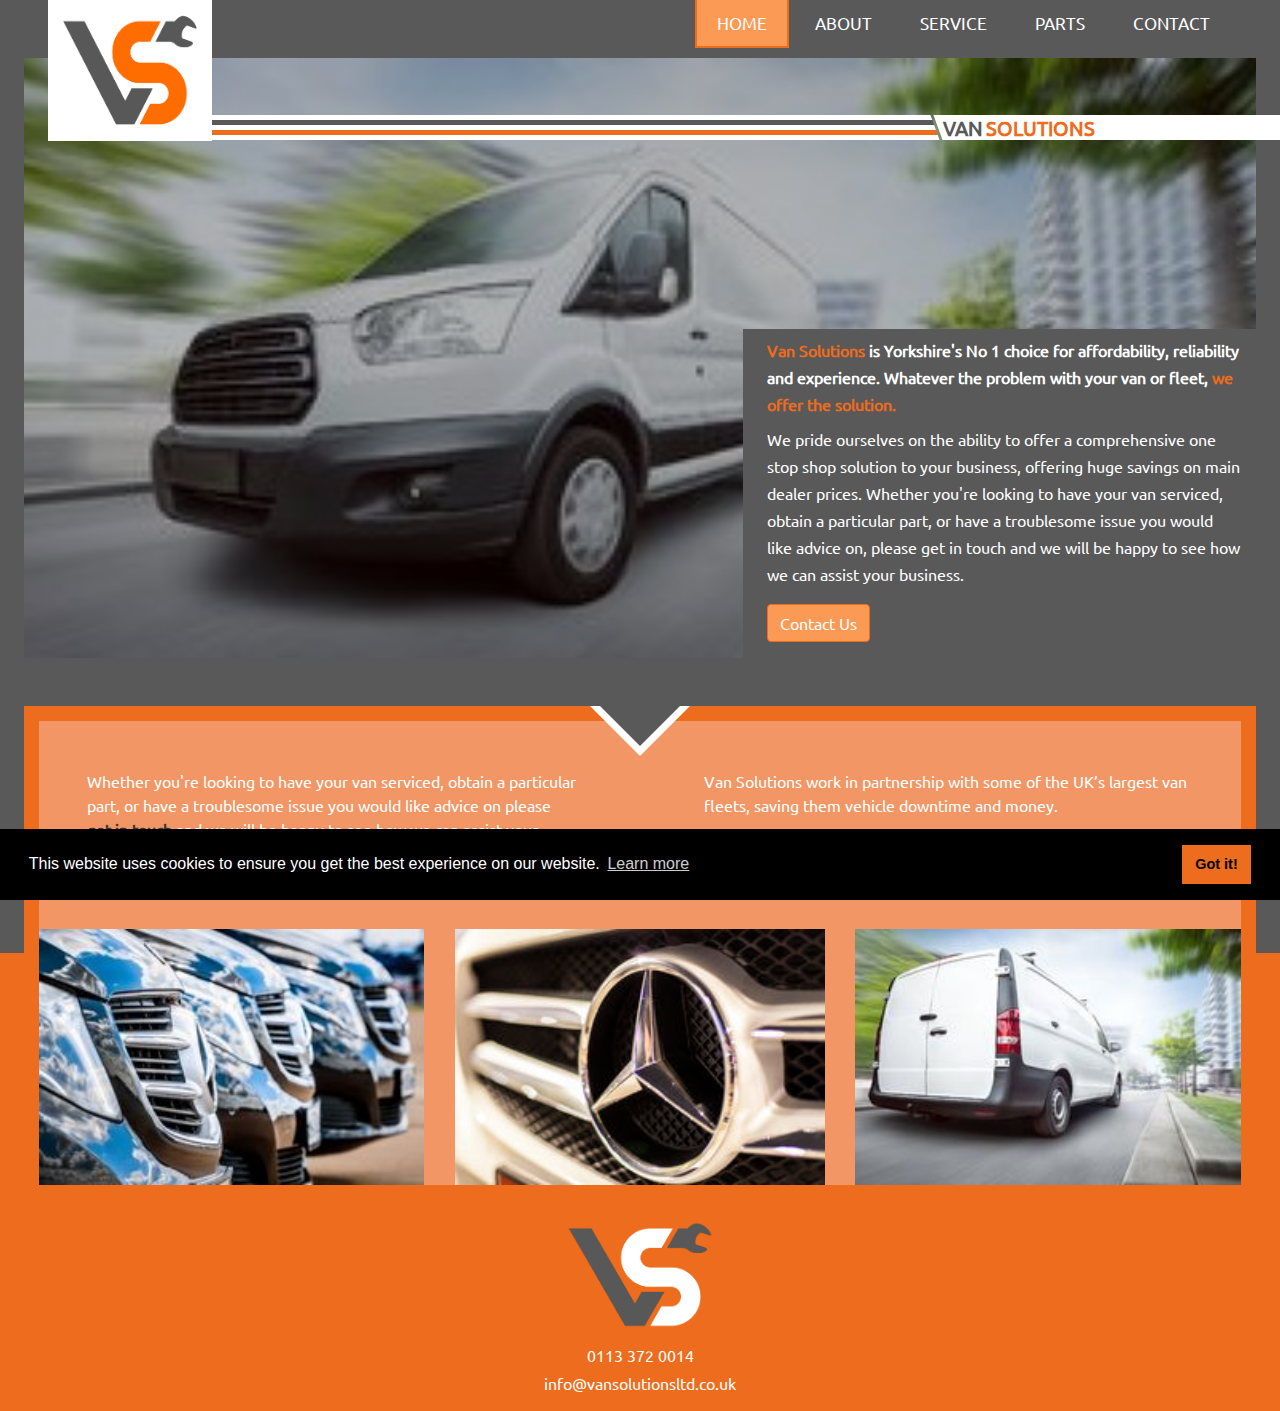
==== index.html @ a3b49998 "images added and animation to about page" ====
<!doctype html>
<html lang="en">
  <head>

    <!-- Global site tag (gtag.js) - Google Analytics -->
    <script async src="https://www.googletagmanager.com/gtag/js?  id=UA-134367865-1"></script>
    <script>
      window.dataLayer = window.dataLayer || [];
      function gtag(){dataLayer.push(arguments);}
      gtag('js', new Date());

      gtag('config', 'UA-134367865-1');
    </script>
    <!-- end of google analytics  -->
    
    <title>Van Solutions</title>

    <!-- meta tags -->
    <meta charset="utf-8">
    <meta name="viewport" content="width=device-width, initial-scale=1, shrink-to-fit=no">
    <meta name="keywords" content="van servicing, van parts, van repair, vehicle security, servicing, parts, mercedes">
    <meta name="description" content="Van service, MOT, parts and security in Leeds, West Yorkshire, specialising in Mercedes Vans">

    <!-- fonts & icons -->
    <link rel="stylesheet" href="https://cdnjs.cloudflare.com/ajax/libs/font-awesome/4.7.0/css/font-awesome.min.css">

    <!-- Bootstrap CSS -->
    <link rel="stylesheet" href="css/bootstrap.min.css">

    <!-- animate on scroll css -->
    <link rel="stylesheet" href="./css/aos.css" />

    <!-- custom css -->
    <link rel="stylesheet" href="css/style.css">

    <!-- favicon -->
    <link rel="apple-touch-icon" sizes="57x57" href="favicon/apple-icon-57x57.png">
    <link rel="apple-touch-icon" sizes="60x60" href="favicon/apple-icon-60x60.png">
    <link rel="apple-touch-icon" sizes="72x72" href="favicon/apple-icon-72x72.png">
    <link rel="apple-touch-icon" sizes="76x76" href="favicon/apple-icon-76x76.png">
    <link rel="apple-touch-icon" sizes="114x114" href="favicon/apple-icon-114x114.png">
    <link rel="apple-touch-icon" sizes="120x120" href="favicon/apple-icon-120x120.png">
    <link rel="apple-touch-icon" sizes="144x144" href="favicon/apple-icon-144x144.png">
    <link rel="apple-touch-icon" sizes="152x152" href="favicon/apple-icon-152x152.png">
    <link rel="apple-touch-icon" sizes="180x180" href="favicon/apple-icon-180x180.png">
    <link rel="icon" type="image/png" sizes="192x192"  href="favicon/android-icon-192x192.png">
    <link rel="icon" type="image/png" sizes="32x32" href="favicon/favicon-32x32.png">
    <link rel="icon" type="image/png" sizes="96x96" href="favicon/favicon-96x96.png">
    <link rel="icon" type="image/png" sizes="16x16" href="favicon/favicon-16x16.png">
    <link rel="manifest" href="favicon/manifest.json">
    <meta name="msapplication-TileColor" content="#ffffff">
    <meta name="msapplication-TileImage" content="favicon/ms-icon-144x144.png">
    <meta name="theme-color" content="#ffffff">

    <!-- cookie consent -->
    <link rel="stylesheet" type="text/css" href="./css/cookieconsent.min.css" />
    <script src="./js/cookieconsent.min.js"></script>
    <script>
    window.addEventListener("load", function(){
    window.cookieconsent.initialise({
      "palette": {
        "popup": {
          "background": "#000"
        },
        "button": {
          "background": "#f1d600"
        }
      }
    })});
    </script>
    <!-- end of cookie consent -->

  </head>
  <body>

    <!-- navbar -->
    <nav class="sidebar text-center">
      <ul class="sidebar-nav">
        <li><a href="index.html" class="active">Home</a></li>
        <li><a href="about.html">About</a></li>
        <li><a href="service.html">Service</a></li>
        <li><a href="parts.html">Parts</a></li>
        <li><a href="contact.html">Contact</a></li>
      </ul>
    </nav>
    <button class="sidebarBtn">
      <span></span>
    </button>
    <!-- end of navbar -->

    <!-- logo image -->
    <div class="logo">
      <!-- logo on small screens -->
      <img src="./img/logo-full.png" alt="van solutions ltd logo" class="d-block d-md-none">
      <!-- logo on med+ screens -->
      <img src="./img/logo-no-txt.png" alt="van solutions ltd logo" class="d-none d-md-block">
    </div>

    <!-- stripes -->
    <div class="stripes-container">
      <div class="stripes-stripes">
      </div>
      <div class="stripes-text">
        <h5>
          <span class="van-text">VAN </span>
          <span class="solutions-text">SOLUTIONS</span>
        </h5>
      </div>
      <div class="stripes-fill">
      </div>
    </div>

    <!-- page content -->
    <div class="container-fluid home-main-div">
      <div class="row pl-sm-0 pr-sm-0 pl-md-4 pr-md-4 mb-md-4">
        <div class="col-12 home-main-image pl-0 pr-0">
          <div class="row home-main-text-holder justify-content-end align-items-end m-0">
            <!-- only visible on med + screens -->
            <div class="col-sm-12 col-md-5 pl-md-4 pt-2 home-main-text d-none d-md-block ">
              <h5 class="font-weight-bold"><span class="orange-text">Van Solutions</span> is Yorkshire's No 1 choice for affordability, reliability and experience. Whatever the problem with your van or fleet, <span class="orange-text">we offer the solution.</span></h5>
              <h5>We pride ourselves on the ability to offer a comprehensive one stop shop solution to your business, offering huge savings on main dealer prices. Whether you're looking to have your van serviced, obtain a particular part, or have a troublesome issue you would like advice on, please get in touch and we will be happy to see how we can assist your business. </h5>
              <a class="btn mt-3 mt-md-2 mb-md-2 mb-lg-3" href="./contact.html" role="button">Contact Us</a>
            </div>
          </div>
        </div>
        <!-- only visible on small screens -->
        <div class="col-12 d-sm-block d-md-none pt-3">
          <p class="font-weight-bold"><span class="orange-text">Van Solutions</span> is Yorkshire's No 1 choice for affordability, reliability and experience. Whatever the problem with your van or fleet, <span class="orange-text">we offer the solution.</span></p>
          <p>We pride ourselves on the ability to offer a comprehensive one stop shop solution to your business, offering huge savings on main dealer prices. Whether you're looking to have your van serviced, obtain a particular part, or have a troublesome issue you would like advice on, please get in touch and we will be happy to see how we can assist your business. </p>
          <div class="row justify-content-center">
            <a class="btn mt-2 mb-3" href="./contact.html">Contact Us</a>
          </div>
        </div>
      </div>

      <div class="row mt-3 mt-md-5 pl-sm-0 pr-sm-0 pr-md-4 pl-md-4 bg-grey-orange">
        <div class="col-12 lower-container pb-0" data-aos="fade-up">
          <div class="row pt-5">
            <div class="col-sm-12 col-md-6 pr-md-5 pl-md-5 pb-md-5">
              <p class="pr-md-3">Whether you're looking to have your van serviced, obtain a particular part, or have a troublesome issue you would like advice on please <a href="./contact.html" class="grey-text font-weight-bold">get in touch</a> and we will be happy to see how we can assist your business.</p>
            </div>
            <div class="col-sm-12 col-md-6 pr-md-5 pl-md-5 pb-md-5">
              <p class="pl-md-3">Van Solutions work in partnership with some of the UK’s largest van fleets, saving them vehicle downtime and money. </p>
              <p class="pl-md-3"><span class="font-weight-bold">Let us see how we can help your business and contact us!</span></p>
            </div>
          </div>
          <div class="row home-imgs-row">
            <div class="col-sm-12 col-md-4 pl-0 pr-0 pr-md-3 home-lower-img"><img src="./img/img1.jpg" alt="" srcset=""></div>
            <div class="col-md-4 d-none d-md-block home-lower-img"><img src="./img/img4.jpg" alt="" srcset=""></div>
            <div class="col-md-4 d-none d-md-block home-lower-img"><img src="./img/img5.jpg" alt="" srcset=""></div>
          </div>
        </div>
      </div>
    </div>

    <footer class="orange-footer">
      <div class="container">
        <div class="row justify-content-center">
          <div class="col-4 col-md-2 footer-logo">
            <img src="./img/logo-grey.png" alt="van solutions logo in grey">
          </div>
        </div>
        <div class="row justify-content-center">
          <div class="col-12 text-center pt-2">
            <p class="mb-1"><a href="tel:0113 3720014" class="footer-link">0113 372 0014</a></p>
            <p><a href="mailto:info@vansolutionsltd.co.uk" class="footer-link">info@vansolutionsltd.co.uk</a></p>
          </div>
        </div>
      </div>
    </footer>

    <!-- jQuery first, then Popper.js, then Bootstrap JS -->
    <script src="https://code.jquery.com/jquery-3.2.1.min.js"></script>
    <script src="js/popper.min.js"></script>
    <script src="js/bootstrap.min.js"></script>
    <script src="js/script.js"></script>

    <!-- initialise animate on scroll -->
    <script src="./js/aos.js"></script>
    <script>
      AOS.init({
        once: true
      });
    </script>

  </body>
</html>
---- css/style.css ----
/* Extra small devices (portrait phones, less than 576px)
No media query since this is the default in Bootstrap */

/* whole of site styles */

@font-face{
    font-family: Ubuntu;
    src: url(../fonts/Ubuntu-Regular.woff) format(woff);
    src: url(../fonts/Ubuntu-Regular.ttf) format(truetype);
}

body {
    font-family: 'Ubuntu', sans-serif;
    background-color: #595959;
}

h5 {
    color: white;
    line-height: 27px;
}

.orange-text {
    color: #ed6c1d;
}

.grey-text {
    color: #383838;
}
.white-text{
    color: white;
}

p{
    color: white;
    /* font-size: 0.8rem; */
}

.btn {
    background-color: #fa9a55;
    color: white;
    border: 1px solid #ed6c1d;
    margin-bottom: 20px;
}
.btn:hover{
    color: #595959;
}

.btn-grey{
    background-color:#7c7a7a;
    color: white;
    border: 1px solid #595959;
    margin-top: 20px;
    margin-bottom: 20px;
}
.btn-grey:hover{
    color: #ed6c1d;
}

img {
    width: 100%;
}

.bg-grey-orange {
    background: -webkit-gradient(linear, left top, left bottom, from(#595959), color-stop(50%, #595959), color-stop(50%, #ed6c1d), to(#ed6c1d));
    background: linear-gradient(#595959 0%, #595959 50%, #ed6c1d 50%, #ed6c1d 100%);
}
.bg-orange-grey {
    background: -webkit-gradient(linear, left top, left bottom, from(#ed6c1d), color-stop(50%, #ed6c1d), color-stop(50%, #595959), to(#595959));
    background: linear-gradient(#ed6c1d 0%, #ed6c1d 50%, #595959 50%, #595959 100%);   
}

/* cookie consent button */
.cc-floating .cc-compliance>.cc-btn,
.cc-floating .cc-compliance>.cc-btn:hover,
.cc-floating .cc-compliance>.cc-btn:focus {
    background: #ed6c1d;
}
a.cc-btn.cc-dismiss,
a.cc-btn.cc-dismiss:hover,
a.cc-btn.cc-dismiss:focus {
    background: #ed6c1d;
}

/* navbar styling */

/* sidebar (mobile) */
.sidebar {
    visibility: hidden;
    opacity: 0;
    position: fixed;
    top: 0;
    left: 0; 			
    background: #595959;
    width: 100%;
    height: 100%;
    z-index: 3;
    
}

.sidebar-show {
    visibility: visible;
    opacity: 1;
    width: 100%;    
    -webkit-transition: .5s;    
    transition: .5s;
    -webkit-transition: 0.5s;
}
  
ul {
    margin: 0;
    padding: 0;
}
  

ul.sidebar-nav {
    padding-top: 20px;
}

ul.sidebar-nav li a{
    padding: 10px 20px;
    border-width: 0 2px 2px 2px;
    border-style: solid;
    border-color: transparent;
    display: block;
    text-decoration: none;
    text-transform: uppercase;
    -webkit-transition: 0s;
    transition: 0s;
}
ul.sidebar-nav li a:active,
ul.sidebar-nav li a:hover,
ul.sidebar-nav li a.active {
    border-color: transparent;
    background-color: transparent;
}

ul.sidebar-nav li a {
    color: #ffffff;
    background: transparent;
}

ul.sidebar-nav li a:hover {
    text-decoration: none;
}
 
/* 'burger' */
.sidebarBtn {
    display: block;
    position: absolute;
    z-index: 3;
    top: 0;
    right: 0;
    width: 50px;
    height: 50px;
    -webkit-box-sizing: border-box;
            box-sizing: border-box;
    cursor: pointer;
    background:none;
    border-width: 0px 0px 2px 2px;
    border-style: solid;
    border-color: #ed6c1d;
    background-color: #fa9a55;
    outline: none;
    padding-left: 5px;
}

.sidebarBtn:focus {
    outline: none;
}

.sidebarBtn span {
    display: block;
    width: 38px;
    height: 2px;
    background: white;
    position: absolute;
    top: 24px;
    -webkit-transition: .3s;
    transition: .3s;
    -o-transition: .3s;
}

.sidebarBtn span:before {
    content: '';
    position: absolute;
    top: -10px;
    left: 0;
    width: 100%;
    height: 2px;
    background: white;
    transition: .3s;
    -webkit-transition: .3s;
    -o-transition: .3s;
}

.sidebarBtn span:after {
    content: '';
    position: absolute;
    top: 10px;
    left: 0;
    width: 100%;
    height: 2px;
    background: white;
    transition: .3s;
    -webkit-transition: .3s;
    -o-transition: .3s;
}

.sidebarBtn.toggle{
    -webkit-transition: 0.3s;
    transition: 0.3s;
    -webkit-transition: .3s;
    -o-transition: .3s;
}

.sidebarBtn.toggle span {
    background: transparent;
}

.sidebarBtn.toggle span:before {
    top: 0;
    transform: rotate(45deg);
    -webkit-transform: rotate(45deg);
    -o-transform: rotate(45deg);
}

.sidebarBtn.toggle span:after {
    top: 0;
    transform: rotate(-45deg);
    -webkit-transform: rotate(-45deg);
    -o-transform: rotate(-45deg);
}
/* end of 'burger' */
/* end of navbar styling */

/* HOME PAGE */

.logo{
    -webkit-box-sizing: border-box;
            box-sizing: border-box;
    width: 100px;
    height: 100px;
    padding: 7px 7px 7px 7px;   
    position:absolute;
    top: 0;
    left: 50%;
    -webkit-transform: translate(-50%);
            transform: translate(-50%);
    z-index: 0;
    background-color: white;
}

.logo img {
    height: 100%;
    width: 100%;
}

.home-main {
    margin-top: 70px;
}

.stripes-container {
    height: 20px;
    width: 100%;
    position: absolute;
    top: 100px;
    left: 0;
    z-index: 0;
    background-color: transparent;
}

.stripes-stripes {
    display: inline-block;
    height: 100%;
    width: 100%;
    -webkit-transform: skew(0deg);
            transform: skew(0deg);
    background: -webkit-gradient(linear, left top, left bottom, from(white), color-stop(20%, white), color-stop(20%, #595959), color-stop(40%, #595959), color-stop(40%, white), color-stop(60%, white), color-stop(60%, #ed6c1d), color-stop(80%, #ed6c1d), color-stop(80%, white), to(white));
    background: linear-gradient(white 0%, white 20%, #595959 20%, #595959 40%, white 40%, white 60%, #ed6c1d 60%, #ed6c1d 80%, white 80%, white 100%)
}

.stripes-text {
    display: none;
}

.home-main-div {
    margin-top: 120px;
}

.home-main-image{
    background-image: -webkit-gradient(linear, left top, left bottom, from(rgba(0, 0, 0, 0.3)), to(rgba(0, 0, 0, 0.3))), url(../img/placeholder.png);
    background-image: linear-gradient(rgba(0, 0, 0, 0.3), rgba(0, 0, 0, 0.3)), url(../img/img3.jpg);
    background-repeat: no-repeat;
    background-position: center;
    background-size: cover;
    height: 50vw;
    width: 100%;
}

.home-main-text-holder{
    height: 600px;
    width: 100%;
}

.home-main-text {
    background-color: #595959;
}

.lower-container {
    /* height: 500px; */
    border-style: solid;
    border-width: 15px;
    border-color: #ed6c1d;
    background-color: #f19664;
    padding-bottom: 15px;
}

.lower-container::before,
.lower-container::after {
    content: "";
    position: absolute;
    right: 50%;
    top: -15px;
    -webkit-transform: translate(50%);
            transform: translate(50%);
    width: 0;
    height: 0;
    z-index: 2;
    width: 0; 
    height: 0; 

}
.lower-container::before{
    border-left: 50px solid transparent;
    border-right: 50px solid transparent;
    border-top: 50px solid white;   
}

.lower-container::after{
    border-left: 40px solid transparent;
    border-right: 40px solid transparent;
    border-top: 40px solid #595959;  
}

.home-lower-img img{
    height: 250px;
}

/* ABOUT PAGE */
.about-container {
    margin-top:120px;
}
.about-col {
    height: -webkit-fit-content;
    height: -moz-fit-content;
    height: fit-content;
    padding-top: 1.25rem;
    padding-bottom: 1.25rem;
}

.about-row>:nth-child(2),
.about-row>:last-child{
    background-color:#fa9a55;
    border: 10px solid #ed6c1d;
    padding-top: 50px;
}
.about-row>:nth-child(3){
    padding-top: 50px;
}

/* div triangles */
.about-row>:not(:last-child)::before,
.about-row>:not(:last-child)::after{
    content: "";
    position: absolute;
    right: 50%;
    -webkit-transform: translate(50%);
            transform: translate(50%);
    width: 0;
    height: 0;
    z-index: 2;
}

/* all children of about-row */
.about-row>*::before {
    bottom: -49px;
    border-left: 50px solid transparent;
    border-right: 50px solid transparent;
    border-top: 50px solid white;
    border-bottom:0px;
}
.about-row>*::after {
    bottom: -38px;
    border-left: 40px solid transparent;
    border-right: 40px solid transparent;   
}

.about-row>:first-child::after,
.about-row>:nth-child(3)::after {
    border-top: 40px solid #595959;
    border-bottom:0px;
}

.about-row>:nth-child(2)::after{
    border-top: 40px solid #fa9a55;
    border-bottom:0px;
}

.stripes-stripes-bottom {
    width: 100%;
    height: 20px;
    margin-top: 20px;
    background: -webkit-gradient(linear, left top, left bottom, from(white), color-stop(20%, white), color-stop(20%, #595959), color-stop(40%, #595959), color-stop(40%, white), color-stop(60%, white), color-stop(60%, #ed6c1d), color-stop(80%, #ed6c1d), color-stop(80%, white), to(white));
    background: linear-gradient(white 0%, white 20%, #595959 20%, #595959 40%, white 40%, white 60%, #ed6c1d 60%, #ed6c1d 80%, white 80%, white 100%)
}

.about-text {
    position: initial;
    width: 100%;
    top: initial;
    -webkit-transform: translateY(0);
            transform: translateY(0);
    padding: 0;
    margin: 0;
}

/* SERVICE PAGE */

.service-main-div {
    margin-top: 120px;
}

.service-main-img {
    background-image: url(../img/img2.jpg);
    background-repeat: no-repeat;
    background-position: center;
    background-size: cover;
    width: 100%;
    height: 200px;
}

.services-list {
    color: white;
    line-height: 1.25;
    text-transform: capitalize;
}

.services-list li {
    padding-bottom: 5px;
}

.orange-triangle::before,
.orange-triangle::after {
    top: -16px;
}

.orange-triangle::after{
    border-top-color: #f19664;
}

/* CONTACT PAGE */

.contact-row {
    background: -webkit-gradient(linear, left top, left bottom, from(#595959), color-stop(75%, #595959), color-stop(75%, #ed6c1d), to(#ed6c1d));
    background: linear-gradient(#595959 0%, #595959 75%, #ed6c1d 75%, #ed6c1d 100%);
}

.contact-address {
    background: #595959;
}

#map {
    height: 300px;
}

form div.container div.row {
    color: white;
}

span.asterix {
    color: red;
}

/* FOOTERS */

footer{
    color: white;
    padding-top: 15px;
}

.orange-footer {
    background-color: #ed6c1d;
}
.grey-footer {
    background-color: #595959;
}

.footer-link {
    color: white;
}


/* Small devices (landscape phones, 576px and up) */
/* @media (min-width: 576px) { ... } */

/* Medium devices (tablets, 768px and up) */
@media (min-width: 768px) {

    /* whole site settings */
    button.btn{
        margin-bottom: 0px;
    }

    /* navbar */

    .sidebar {
        visibility: visible;
        opacity: 1;
        position: static;
        left: auto;
        height: auto;
        display: inline-block;
        text-align: center;
        float: none;
        vertical-align: top;
        padding: 0 3rem 0 0;
        margin-bottom: 0;
        border-radius: 0;
    }
    
    nav {
        width: 80%;
        margin: 0 auto;
        padding: 0;
    }
    
    ul.sidebar-nav li{
        list-style: none;
        display: inline-block;
    }
    
    ul.sidebar-nav li a {
        font-size: 15px;
        padding: 10px 20px;
        margin-bottom: 10px;  
    }

    ul.sidebar-nav li a:active,
    ul.sidebar-nav li a:hover,
    ul.sidebar-nav li a.active {
        border-color: #ed6c1d;
        background-color:#fa9a55
    }

    ul.sidebar-nav {
        float: right;
        padding-top: 0;
    }

    .sidebarBtn {
        display: none;
    }
    /* end of navbar */

    /* home page */
    .logo {
        width: 164px;
        height: 141px;
        position:absolute;
        top: 0;
        left: 3rem;
        -webkit-transform: translate(0%);
                transform: translate(0%);
        z-index: 2;
        background-color: white;
    }

    .stripes-container {
        height: 25px;
        width: 100%;
        max-width: 100%;
        position: absolute;
        top: 115px;
        z-index: 1;
        background-color: transparent;
    }

    .stripes-stripes {
        display: inline-block;
        margin-left: 7%;
        height: 100%;
        width: 66%;
        -webkit-transform: skew(20deg);
                transform: skew(20deg);
        background: -webkit-gradient(linear, left top, left bottom, from(white), color-stop(20%, white), color-stop(20%, #595959), color-stop(40%, #595959), color-stop(40%, white), color-stop(60%, white), color-stop(60%, #ed6c1d), color-stop(80%, #ed6c1d), color-stop(80%, white), to(white));
        background: linear-gradient(white 0%, white 20%, #595959 20%, #595959 40%, white 40%, white 60%, #ed6c1d 60%, #ed6c1d 80%, white 80%, white 100%)
    }

    .stripes-text {
        display: inline-block;
        height: 100%;
        width: 25%;
        -webkit-transform: skew(20deg);
                transform: skew(20deg);
        background-color: white;
    }

    .stripes-fill {
        display: inline-block;
        position: absolute;
        right: 0;
        height: 100%;
        width: 4%;
        background-color: white;
    }

    .stripes-text span.van-text {
        position: absolute;
        left: 5px;
        top: -1px;
        display: inline-block;
        -webkit-transform: skew(-20deg);
                transform: skew(-20deg);
        color: #595959;
        font-weight: bold;
    }
    .stripes-text span.solutions-text {
        position: absolute;
        left: 48px;
        top: -1px;
        display: inline-block;
        -webkit-transform: skew(-20deg);
                transform: skew(-20deg);
        color: #ed6c1d;
        font-weight: bold;
    }

    .home-main-div {
        margin-top: 0px;
    }

    .home-main-image{
        height: 600px;
    }

    .home-main-text-holder{
         height: 600px       /* same as .home-main-image! */
    }

    .home-main-text-holder h5 {
        font-size: 1rem;
    }

    .home-imgs-row img {
        height: 20vw;
    }

    .home-imgs-row :first-child{
        padding-left:0;
    }

    .home-imgs-row :last-child {
        padding-right: 0;
    }

    /* ABOUT PAGE */
    .about-container {
        margin-top:120px;
    }

    .about-col {
        height: 380px;
    }
    .about-col:nth-of-type(2){
        padding-left: 50px;
    }
    .about-col>:last-of-type{
        padding-right: 40px;
    }

    /* about-div triangles */
    .about-row>:first-child::before {
        border-top: 50px solid transparent;
        border-left: 50px solid white;
        border-bottom: 50px solid transparent;
        top: 50%;
        right: -100px;
        -webkit-transform: translateY(-50%);
                transform: translateY(-50%);
    }
    .about-row>:first-child::after {
        border-top: 40px solid transparent;
        border-left: 40px solid #595959;
        border-bottom: 40px solid transparent;
        top: 50%;
        right: -79px;
        -webkit-transform: translateY(-50%);
                transform: translateY(-50%);
    }
    .about-row>:nth-child(3)::before {
        border-top: 50px solid transparent;
        border-right: 50px solid white;
        border-bottom: 50px solid transparent;
        top: 50%;
        left: -100px;
        -webkit-transform: translateY(-50%);
                transform: translateY(-50%);
    }
    .about-row>:nth-child(3)::after {
        border-top: 40px solid transparent;
        border-right: 40px solid #595959;
        border-bottom: 40px solid transparent;
        top: 50%;
        left: -79px;
        -webkit-transform: translateY(-50%);
                transform: translateY(-50%);
    }
    .about-text {
        position: absolute;
        width: 98%;
        top: 50%;
        -webkit-transform: translateY(-50%);
                transform: translateY(-50%);
    }

    /* SERVICES PAGE */
    .service-main-img {
        height: 400px;
    }



}



/* Large devices (desktops, 992px and up) */
@media (min-width: 992px) {
        /* whole of site settings */

        h5{
            /* font-size: 1.2rem; */
        }
    
        p{
            /* font-size: 1rem; */
        }

        /* navbar */
        ul.sidebar-nav li a {
            font-size: 17px; 
        }
}

/* Extra large devices (large desktops, 1200px and up) */
/* @media (min-width: 1200px) { ... }  */
---- css/cookieconsent.min.css ----
.cc-window{opacity:1;transition:opacity 1s ease}.cc-window.cc-invisible{opacity:0}.cc-animate.cc-revoke{transition:transform 1s ease}.cc-animate.cc-revoke.cc-top{transform:translateY(-2em)}.cc-animate.cc-revoke.cc-bottom{transform:translateY(2em)}.cc-animate.cc-revoke.cc-active.cc-bottom,.cc-animate.cc-revoke.cc-active.cc-top,.cc-revoke:hover{transform:translateY(0)}.cc-grower{max-height:0;overflow:hidden;transition:max-height 1s}
.cc-link,.cc-revoke:hover{text-decoration:underline}.cc-revoke,.cc-window{position:fixed;overflow:hidden;box-sizing:border-box;font-family:Helvetica,Calibri,Arial,sans-serif;font-size:16px;line-height:1.5em;display:-ms-flexbox;display:flex;-ms-flex-wrap:nowrap;flex-wrap:nowrap;z-index:9999}.cc-window.cc-static{position:static}.cc-window.cc-floating{padding:2em;max-width:24em;-ms-flex-direction:column;flex-direction:column}.cc-window.cc-banner{padding:1em 1.8em;width:100%;-ms-flex-direction:row;flex-direction:row}.cc-revoke{padding:.5em}.cc-header{font-size:18px;font-weight:700}.cc-btn,.cc-close,.cc-link,.cc-revoke{cursor:pointer}.cc-link{opacity:.8;display:inline-block;padding:.2em}.cc-link:hover{opacity:1}.cc-link:active,.cc-link:visited{color:initial}.cc-btn{display:block;padding:.4em .8em;font-size:.9em;font-weight:700;border-width:2px;border-style:solid;text-align:center;white-space:nowrap}.cc-highlight .cc-btn:first-child{background-color:transparent;border-color:transparent}.cc-highlight .cc-btn:first-child:focus,.cc-highlight .cc-btn:first-child:hover{background-color:transparent;text-decoration:underline}.cc-close{display:block;position:absolute;top:.5em;right:.5em;font-size:1.6em;opacity:.9;line-height:.75}.cc-close:focus,.cc-close:hover{opacity:1}
.cc-revoke.cc-top{top:0;left:3em;border-bottom-left-radius:.5em;border-bottom-right-radius:.5em}.cc-revoke.cc-bottom{bottom:0;left:3em;border-top-left-radius:.5em;border-top-right-radius:.5em}.cc-revoke.cc-left{left:3em;right:unset}.cc-revoke.cc-right{right:3em;left:unset}.cc-top{top:1em}.cc-left{left:1em}.cc-right{right:1em}.cc-bottom{bottom:1em}.cc-floating>.cc-link{margin-bottom:1em}.cc-floating .cc-message{display:block;margin-bottom:1em}.cc-window.cc-floating .cc-compliance{-ms-flex:1 0 auto;flex:1 0 auto}.cc-window.cc-banner{-ms-flex-align:center;align-items:center}.cc-banner.cc-top{left:0;right:0;top:0}.cc-banner.cc-bottom{left:0;right:0;bottom:0}.cc-banner .cc-message{display:block;-ms-flex:1 1 auto;flex:1 1 auto;max-width:100%;margin-right:1em}.cc-compliance{display:-ms-flexbox;display:flex;-ms-flex-align:center;align-items:center;-ms-flex-line-pack:justify;align-content:space-between}.cc-floating .cc-compliance>.cc-btn{-ms-flex:1;flex:1}.cc-btn+.cc-btn{margin-left:.5em}
@media print{.cc-revoke,.cc-window{display:none}}@media screen and (max-width:900px){.cc-btn{white-space:normal}}@media screen and (max-width:414px) and (orientation:portrait),screen and (max-width:736px) and (orientation:landscape){.cc-window.cc-top{top:0}.cc-window.cc-bottom{bottom:0}.cc-window.cc-banner,.cc-window.cc-floating,.cc-window.cc-left,.cc-window.cc-right{left:0;right:0}.cc-window.cc-banner{-ms-flex-direction:column;flex-direction:column}.cc-window.cc-banner .cc-compliance{-ms-flex:1 1 auto;flex:1 1 auto}.cc-window.cc-floating{max-width:none}.cc-window .cc-message{margin-bottom:1em}.cc-window.cc-banner{-ms-flex-align:unset;align-items:unset}.cc-window.cc-banner .cc-message{margin-right:0}}
.cc-floating.cc-theme-classic{padding:1.2em;border-radius:5px}.cc-floating.cc-type-info.cc-theme-classic .cc-compliance{text-align:center;display:inline;-ms-flex:none;flex:none}.cc-theme-classic .cc-btn{border-radius:5px}.cc-theme-classic .cc-btn:last-child{min-width:140px}.cc-floating.cc-type-info.cc-theme-classic .cc-btn{display:inline-block}
.cc-theme-edgeless.cc-window{padding:0}.cc-floating.cc-theme-edgeless .cc-message{margin:2em 2em 1.5em}.cc-banner.cc-theme-edgeless .cc-btn{margin:0;padding:.8em 1.8em;height:100%}.cc-banner.cc-theme-edgeless .cc-message{margin-left:1em}.cc-floating.cc-theme-edgeless .cc-btn+.cc-btn{margin-left:0}
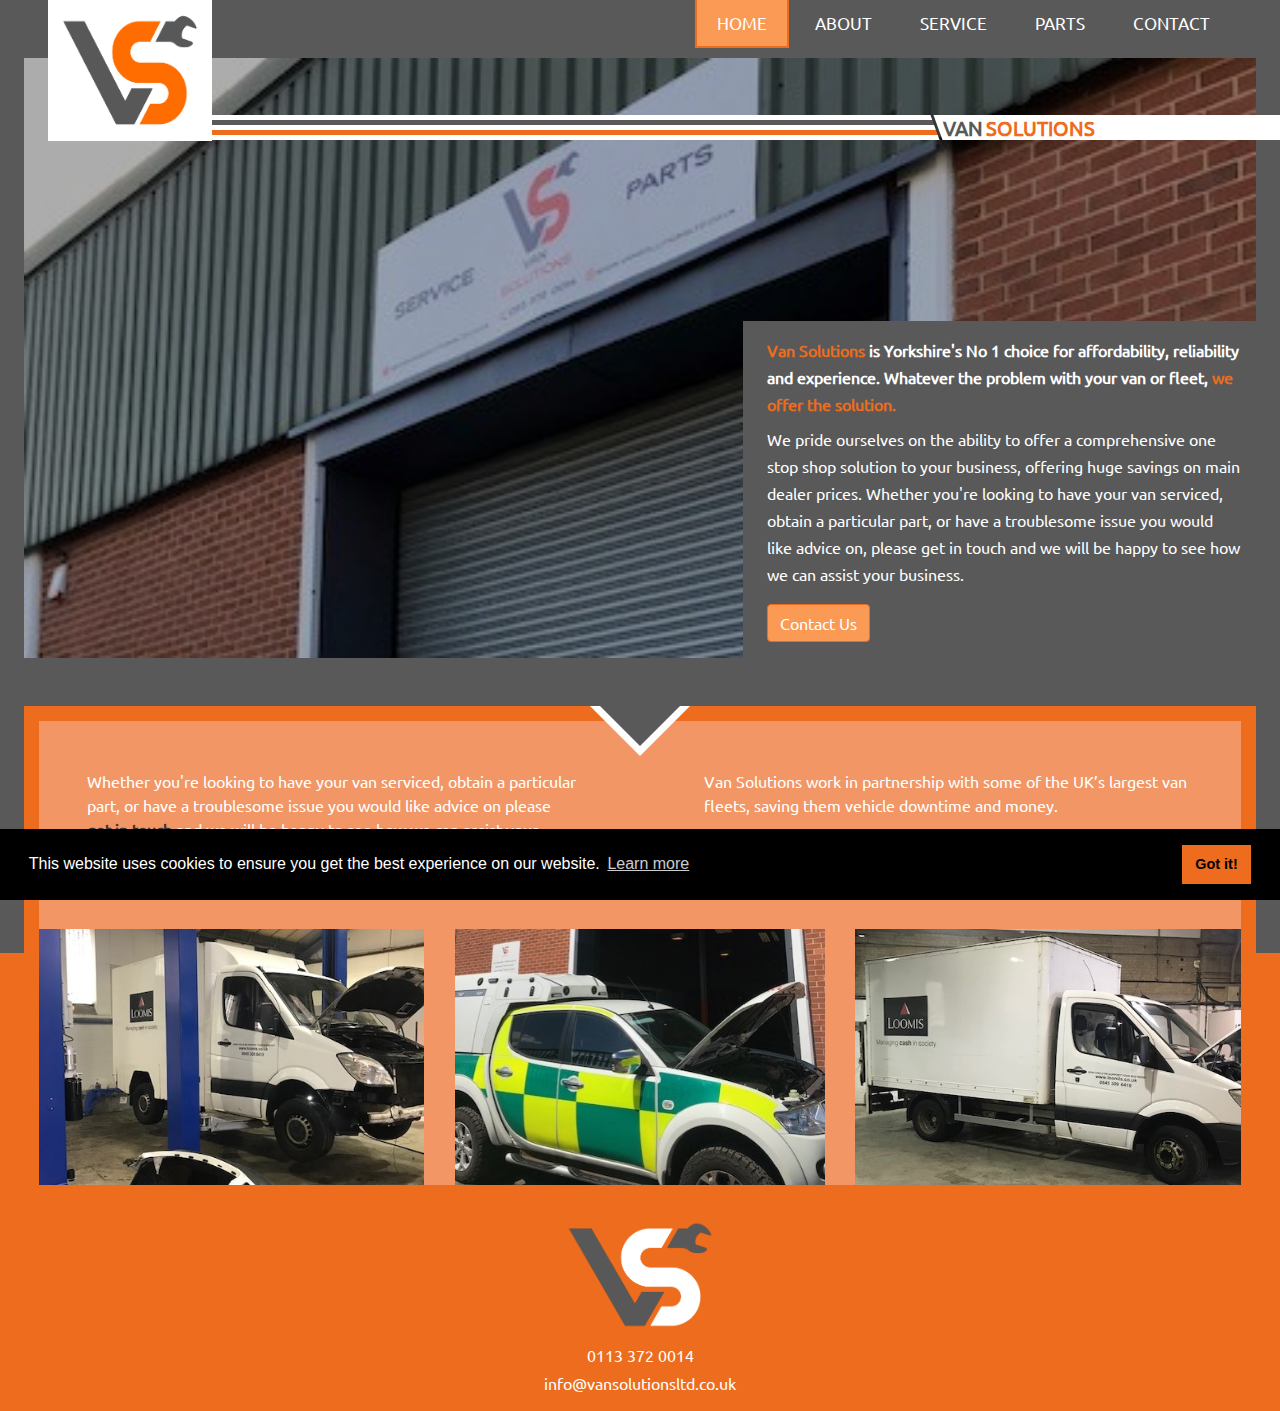
==== commit 16c8805e: "using client images" ====
--- a/index.html
+++ b/index.html
@@ -116,7 +116,7 @@
         <div class="col-12 home-main-image pl-0 pr-0">
           <div class="row home-main-text-holder justify-content-end align-items-end m-0">
             <!-- only visible on med + screens -->
-            <div class="col-sm-12 col-md-5 pl-md-4 pt-2 home-main-text d-none d-md-block ">
+            <div class="col-sm-12 col-md-5 pl-md-4 pt-3 home-main-text d-none d-md-block ">
               <h5 class="font-weight-bold"><span class="orange-text">Van Solutions</span> is Yorkshire's No 1 choice for affordability, reliability and experience. Whatever the problem with your van or fleet, <span class="orange-text">we offer the solution.</span></h5>
               <h5>We pride ourselves on the ability to offer a comprehensive one stop shop solution to your business, offering huge savings on main dealer prices. Whether you're looking to have your van serviced, obtain a particular part, or have a troublesome issue you would like advice on, please get in touch and we will be happy to see how we can assist your business. </h5>
               <a class="btn mt-3 mt-md-2 mb-md-2 mb-lg-3" href="./contact.html" role="button">Contact Us</a>
@@ -145,9 +145,9 @@
             </div>
           </div>
           <div class="row home-imgs-row">
-            <div class="col-sm-12 col-md-4 pl-0 pr-0 pr-md-3 home-lower-img"><img src="./img/img1.jpg" alt="" srcset=""></div>
-            <div class="col-md-4 d-none d-md-block home-lower-img"><img src="./img/img4.jpg" alt="" srcset=""></div>
-            <div class="col-md-4 d-none d-md-block home-lower-img"><img src="./img/img5.jpg" alt="" srcset=""></div>
+            <div class="col-sm-12 col-md-4 pl-0 pr-0 pr-md-3 home-lower-img"><img src="./img/img8.jpg" alt="" srcset=""></div>
+            <div class="col-md-4 d-none d-md-block home-lower-img"><img src="./img/img6.jpg" alt="" srcset=""></div>
+            <div class="col-md-4 d-none d-md-block home-lower-img"><img src="./img/img10.jpg" alt="" srcset=""></div>
           </div>
         </div>
       </div>
--- a/css/style.css
+++ b/css/style.css
@@ -290,8 +290,8 @@
 }
 
 .home-main-image{
-    background-image: -webkit-gradient(linear, left top, left bottom, from(rgba(0, 0, 0, 0.3)), to(rgba(0, 0, 0, 0.3))), url(../img/placeholder.png);
-    background-image: linear-gradient(rgba(0, 0, 0, 0.3), rgba(0, 0, 0, 0.3)), url(../img/img3.jpg);
+    background-image: -webkit-gradient(linear, left top, left bottom, from(rgba(0, 0, 0, 0.3)), to(rgba(0, 0, 0, 0.3))), url(../img/img9);
+    background-image: linear-gradient(rgba(0, 0, 0, 0.3), rgba(0, 0, 0, 0.3)), url(../img/img9.jpg);
     background-repeat: no-repeat;
     background-position: center;
     background-size: cover;
@@ -433,7 +433,7 @@
 }
 
 .service-main-img {
-    background-image: url(../img/img2.jpg);
+    background-image: url(../img/img7.jpg);
     background-repeat: no-repeat;
     background-position: center;
     background-size: cover;
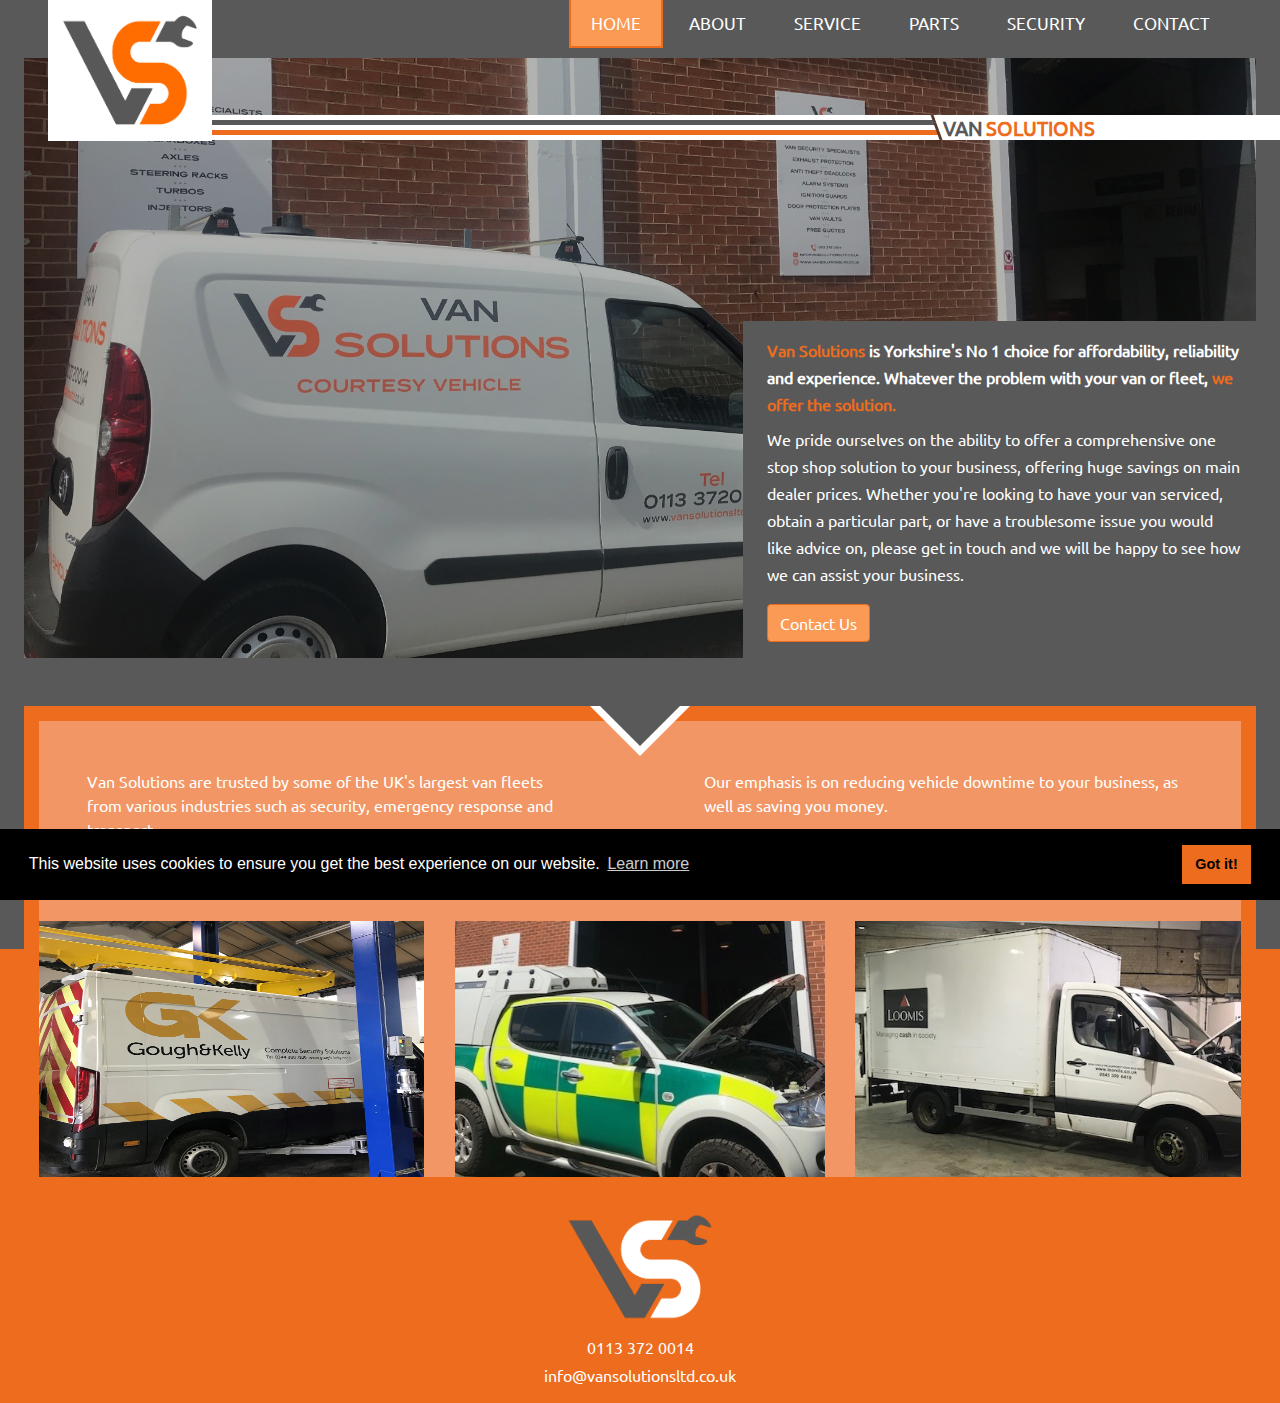
==== commit 84e7760c: "images added to parts, security layout done" ====
--- a/index.html
+++ b/index.html
@@ -80,6 +80,7 @@
         <li><a href="about.html">About</a></li>
         <li><a href="service.html">Service</a></li>
         <li><a href="parts.html">Parts</a></li>
+        <li><a href="security.html">Security</a></li>
         <li><a href="contact.html">Contact</a></li>
       </ul>
     </nav>
@@ -124,7 +125,7 @@
           </div>
         </div>
         <!-- only visible on small screens -->
-        <div class="col-12 d-sm-block d-md-none pt-3">
+        <div class="col-12 d-sm-block d-md-none pt-3 pl-4 pr-4">
           <p class="font-weight-bold"><span class="orange-text">Van Solutions</span> is Yorkshire's No 1 choice for affordability, reliability and experience. Whatever the problem with your van or fleet, <span class="orange-text">we offer the solution.</span></p>
           <p>We pride ourselves on the ability to offer a comprehensive one stop shop solution to your business, offering huge savings on main dealer prices. Whether you're looking to have your van serviced, obtain a particular part, or have a troublesome issue you would like advice on, please get in touch and we will be happy to see how we can assist your business. </p>
           <div class="row justify-content-center">
@@ -137,15 +138,15 @@
         <div class="col-12 lower-container pb-0" data-aos="fade-up">
           <div class="row pt-5">
             <div class="col-sm-12 col-md-6 pr-md-5 pl-md-5 pb-md-5">
-              <p class="pr-md-3">Whether you're looking to have your van serviced, obtain a particular part, or have a troublesome issue you would like advice on please <a href="./contact.html" class="grey-text font-weight-bold">get in touch</a> and we will be happy to see how we can assist your business.</p>
+              <p class="pr-md-3">Van Solutions are trusted by some of the UK's largest van fleets from various industries such as security, emergency response and transport.</p>
             </div>
             <div class="col-sm-12 col-md-6 pr-md-5 pl-md-5 pb-md-5">
-              <p class="pl-md-3">Van Solutions work in partnership with some of the UK’s largest van fleets, saving them vehicle downtime and money. </p>
-              <p class="pl-md-3"><span class="font-weight-bold">Let us see how we can help your business and contact us!</span></p>
+              <p class="pl-md-3">Our emphasis is on reducing vehicle downtime to your business, as well as saving you money.</p>
+              <p class="pl-md-3"><a href="./contact.html" class="grey-text font-weight-bold">Let us see how we can help your business and contact us!</a></p>
             </div>
           </div>
           <div class="row home-imgs-row">
-            <div class="col-sm-12 col-md-4 pl-0 pr-0 pr-md-3 home-lower-img"><img src="./img/img8.jpg" alt="" srcset=""></div>
+            <div class="col-sm-12 col-md-4 pl-0 pr-0 pr-md-3 home-lower-img"><img src="./img/img2.jpg" alt="" srcset=""></div>
             <div class="col-md-4 d-none d-md-block home-lower-img"><img src="./img/img6.jpg" alt="" srcset=""></div>
             <div class="col-md-4 d-none d-md-block home-lower-img"><img src="./img/img10.jpg" alt="" srcset=""></div>
           </div>
--- a/css/style.css
+++ b/css/style.css
@@ -66,9 +66,14 @@
     background: -webkit-gradient(linear, left top, left bottom, from(#595959), color-stop(50%, #595959), color-stop(50%, #ed6c1d), to(#ed6c1d));
     background: linear-gradient(#595959 0%, #595959 50%, #ed6c1d 50%, #ed6c1d 100%);
 }
+
 .bg-orange-grey {
     background: -webkit-gradient(linear, left top, left bottom, from(#ed6c1d), color-stop(50%, #ed6c1d), color-stop(50%, #595959), to(#595959));
     background: linear-gradient(#ed6c1d 0%, #ed6c1d 50%, #595959 50%, #595959 100%);   
+}
+
+.bg-grey-orange-grey {
+    background: linear-gradient(#595959 0%, #595959 25%, #ed6c1d 25%, #ed6c1d 75%, #595959 75%, #595959 100%);
 }
 
 /* cookie consent button */
@@ -290,8 +295,8 @@
 }
 
 .home-main-image{
-    background-image: -webkit-gradient(linear, left top, left bottom, from(rgba(0, 0, 0, 0.3)), to(rgba(0, 0, 0, 0.3))), url(../img/img9);
-    background-image: linear-gradient(rgba(0, 0, 0, 0.3), rgba(0, 0, 0, 0.3)), url(../img/img9.jpg);
+    background-image: -webkit-gradient(linear, left top, left bottom, from(rgba(0, 0, 0, 0.3)), to(rgba(0, 0, 0, 0.3))), url(../img/img12);
+    background-image: linear-gradient(rgba(0, 0, 0, 0.3), rgba(0, 0, 0, 0.3)), url(../img/img12.jpg);
     background-repeat: no-repeat;
     background-position: center;
     background-size: cover;
@@ -501,9 +506,9 @@
     color: white;
 }
 
-
-/* Small devices (landscape phones, 576px and up) */
-/* @media (min-width: 576px) { ... } */
+a.footer-link:hover{
+    color: #383838;
+}
 
 /* Medium devices (tablets, 768px and up) */
 @media (min-width: 768px) {
@@ -543,7 +548,7 @@
     
     ul.sidebar-nav li a {
         font-size: 15px;
-        padding: 10px 20px;
+        padding: 10px 14px;
         margin-bottom: 10px;  
     }
 
@@ -564,13 +569,12 @@
     }
     /* end of navbar */
 
-    /* home page */
     .logo {
-        width: 164px;
-        height: 141px;
+        width: 156px;
+        height: 133px;
         position:absolute;
         top: 0;
-        left: 3rem;
+        left: 1.5rem;
         -webkit-transform: translate(0%);
                 transform: translate(0%);
         z-index: 2;
@@ -582,7 +586,7 @@
         width: 100%;
         max-width: 100%;
         position: absolute;
-        top: 115px;
+        top: 108px;
         z-index: 1;
         background-color: transparent;
     }
@@ -637,6 +641,7 @@
         font-weight: bold;
     }
 
+    /* home page */
     .home-main-div {
         margin-top: 0px;
     }
@@ -740,19 +745,31 @@
 @media (min-width: 992px) {
         /* whole of site settings */
 
-        h5{
-            /* font-size: 1.2rem; */
-        }
-    
-        p{
-            /* font-size: 1rem; */
-        }
-
-        /* navbar */
-        ul.sidebar-nav li a {
-            font-size: 17px; 
-        }
-}
-
-/* Extra large devices (large desktops, 1200px and up) */
-/* @media (min-width: 1200px) { ... }  */
+    h5{
+        /* font-size: 1.2rem; */
+    }
+
+    p{
+        /* font-size: 1rem; */
+    }
+
+    /* navbar */
+    ul.sidebar-nav li a {
+        font-size: 17px; 
+        padding: 10px 20px;
+        
+    }
+
+    .logo {
+        width: 164px;
+        height: 141px;
+        position:absolute;
+        top: 0;
+        left: 3rem;
+    }
+
+    .stripes-container {
+        height: 25px;
+        top: 115px;
+    }
+}
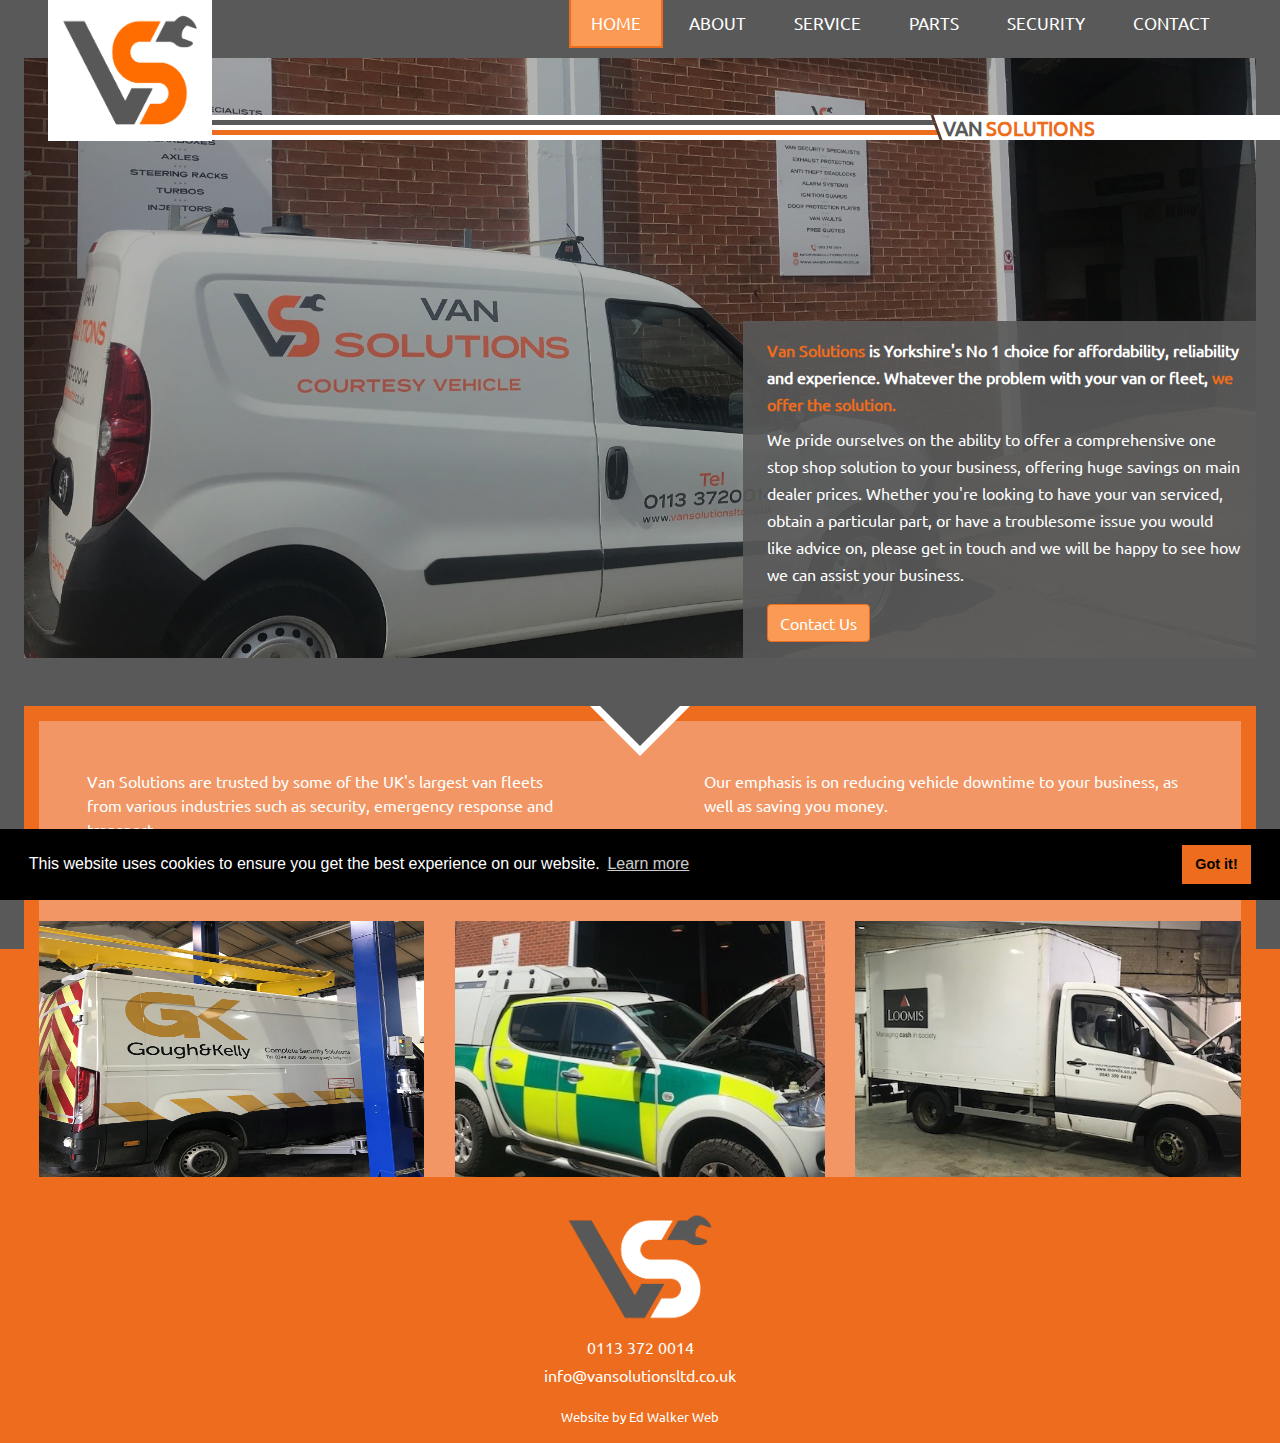
==== commit 79dfe519: "images compressed" ====
--- a/index.html
+++ b/index.html
@@ -146,9 +146,9 @@
             </div>
           </div>
           <div class="row home-imgs-row">
-            <div class="col-sm-12 col-md-4 pl-0 pr-0 pr-md-3 home-lower-img"><img src="./img/img2.jpg" alt="" srcset=""></div>
-            <div class="col-md-4 d-none d-md-block home-lower-img"><img src="./img/img6.jpg" alt="" srcset=""></div>
-            <div class="col-md-4 d-none d-md-block home-lower-img"><img src="./img/img10.jpg" alt="" srcset=""></div>
+            <div class="col-sm-12 col-md-4 pl-0 pr-0 pr-md-3 home-lower-img"><img src="./img/gough-and-kelly-van.jpg" alt="gough and kelly van"></div>
+            <div class="col-md-4 d-none d-md-block home-lower-img"><img src="./img/ambulance.jpg" alt="an ambulance"></div>
+            <div class="col-md-4 d-none d-md-block home-lower-img"><img src="./img/loomis-van.jpg" alt="loomis van being serviced" srcset=""></div>
           </div>
         </div>
       </div>
@@ -166,6 +166,9 @@
             <p class="mb-1"><a href="tel:0113 3720014" class="footer-link">0113 372 0014</a></p>
             <p><a href="mailto:info@vansolutionsltd.co.uk" class="footer-link">info@vansolutionsltd.co.uk</a></p>
           </div>
+        </div>
+        <div class="row justify-content-center">
+          <p><a href="https://www.edwalkerweb.com/" class="footer-link small">Website by Ed Walker Web</a></p>
         </div>
       </div>
     </footer>
--- a/css/style.css
+++ b/css/style.css
@@ -14,6 +14,10 @@
 body {
     font-family: 'Ubuntu', sans-serif;
     background-color: #595959;
+}
+
+.container-fluid {
+    max-width: 2500px;
 }
 
 h5 {
@@ -295,8 +299,8 @@
 }
 
 .home-main-image{
-    background-image: -webkit-gradient(linear, left top, left bottom, from(rgba(0, 0, 0, 0.3)), to(rgba(0, 0, 0, 0.3))), url(../img/img12);
-    background-image: linear-gradient(rgba(0, 0, 0, 0.3), rgba(0, 0, 0, 0.3)), url(../img/img12.jpg);
+    background-image: -webkit-gradient(linear, left top, left bottom, from(rgba(0, 0, 0, 0.3)), to(rgba(0, 0, 0, 0.3))), url(../img/van-solutions-van.jpg);
+    background-image: linear-gradient(rgba(0, 0, 0, 0.3), rgba(0, 0, 0, 0.3)), url(../img/van-solutions-van.jpg);
     background-repeat: no-repeat;
     background-position: center;
     background-size: cover;
@@ -310,11 +314,10 @@
 }
 
 .home-main-text {
-    background-color: #595959;
+    background-color: rgba(89, 89, 89, 0.9);
 }
 
 .lower-container {
-    /* height: 500px; */
     border-style: solid;
     border-width: 15px;
     border-color: #ed6c1d;
@@ -350,7 +353,7 @@
 }
 
 .home-lower-img img{
-    height: 250px;
+    height: 55vw;
 }
 
 /* ABOUT PAGE */
@@ -413,13 +416,6 @@
     border-bottom:0px;
 }
 
-.stripes-stripes-bottom {
-    width: 100%;
-    height: 20px;
-    margin-top: 20px;
-    background: -webkit-gradient(linear, left top, left bottom, from(white), color-stop(20%, white), color-stop(20%, #595959), color-stop(40%, #595959), color-stop(40%, white), color-stop(60%, white), color-stop(60%, #ed6c1d), color-stop(80%, #ed6c1d), color-stop(80%, white), to(white));
-    background: linear-gradient(white 0%, white 20%, #595959 20%, #595959 40%, white 40%, white 60%, #ed6c1d 60%, #ed6c1d 80%, white 80%, white 100%)
-}
 
 .about-text {
     position: initial;
@@ -438,12 +434,12 @@
 }
 
 .service-main-img {
-    background-image: url(../img/img7.jpg);
+    background-image: url(../img/van-servicing.jpg);
     background-repeat: no-repeat;
     background-position: center;
     background-size: cover;
     width: 100%;
-    height: 200px;
+    height: 50vw;
 }
 
 .services-list {
@@ -463,6 +459,16 @@
 
 .orange-triangle::after{
     border-top-color: #f19664;
+}
+
+/* SECURITY PAGE */
+.security-main-img {
+    background-image: url(../img/ups-van1.jpg);
+    background-repeat: no-repeat;
+    background-position: bottom;
+    background-size: cover;
+    width: 100%;
+    height: 50vw;
 }
 
 /* CONTACT PAGE */
@@ -658,8 +664,9 @@
         font-size: 1rem;
     }
 
+    /* home and parts pages - lower images */
     .home-imgs-row img {
-        height: 20vw;
+        height: 25vw;
     }
 
     .home-imgs-row :first-child{
@@ -735,6 +742,10 @@
         height: 400px;
     }
 
+    /* SECURITY PAGE */
+    .security-main-img {
+        height: 300px;
+    }
 
 
 }
@@ -772,4 +783,10 @@
         height: 25px;
         top: 115px;
     }
-}
+    
+    /* home and parts pages - lower images */
+    .home-imgs-row img {
+        height: 20vw;
+        max-height: 500px;
+    }
+}
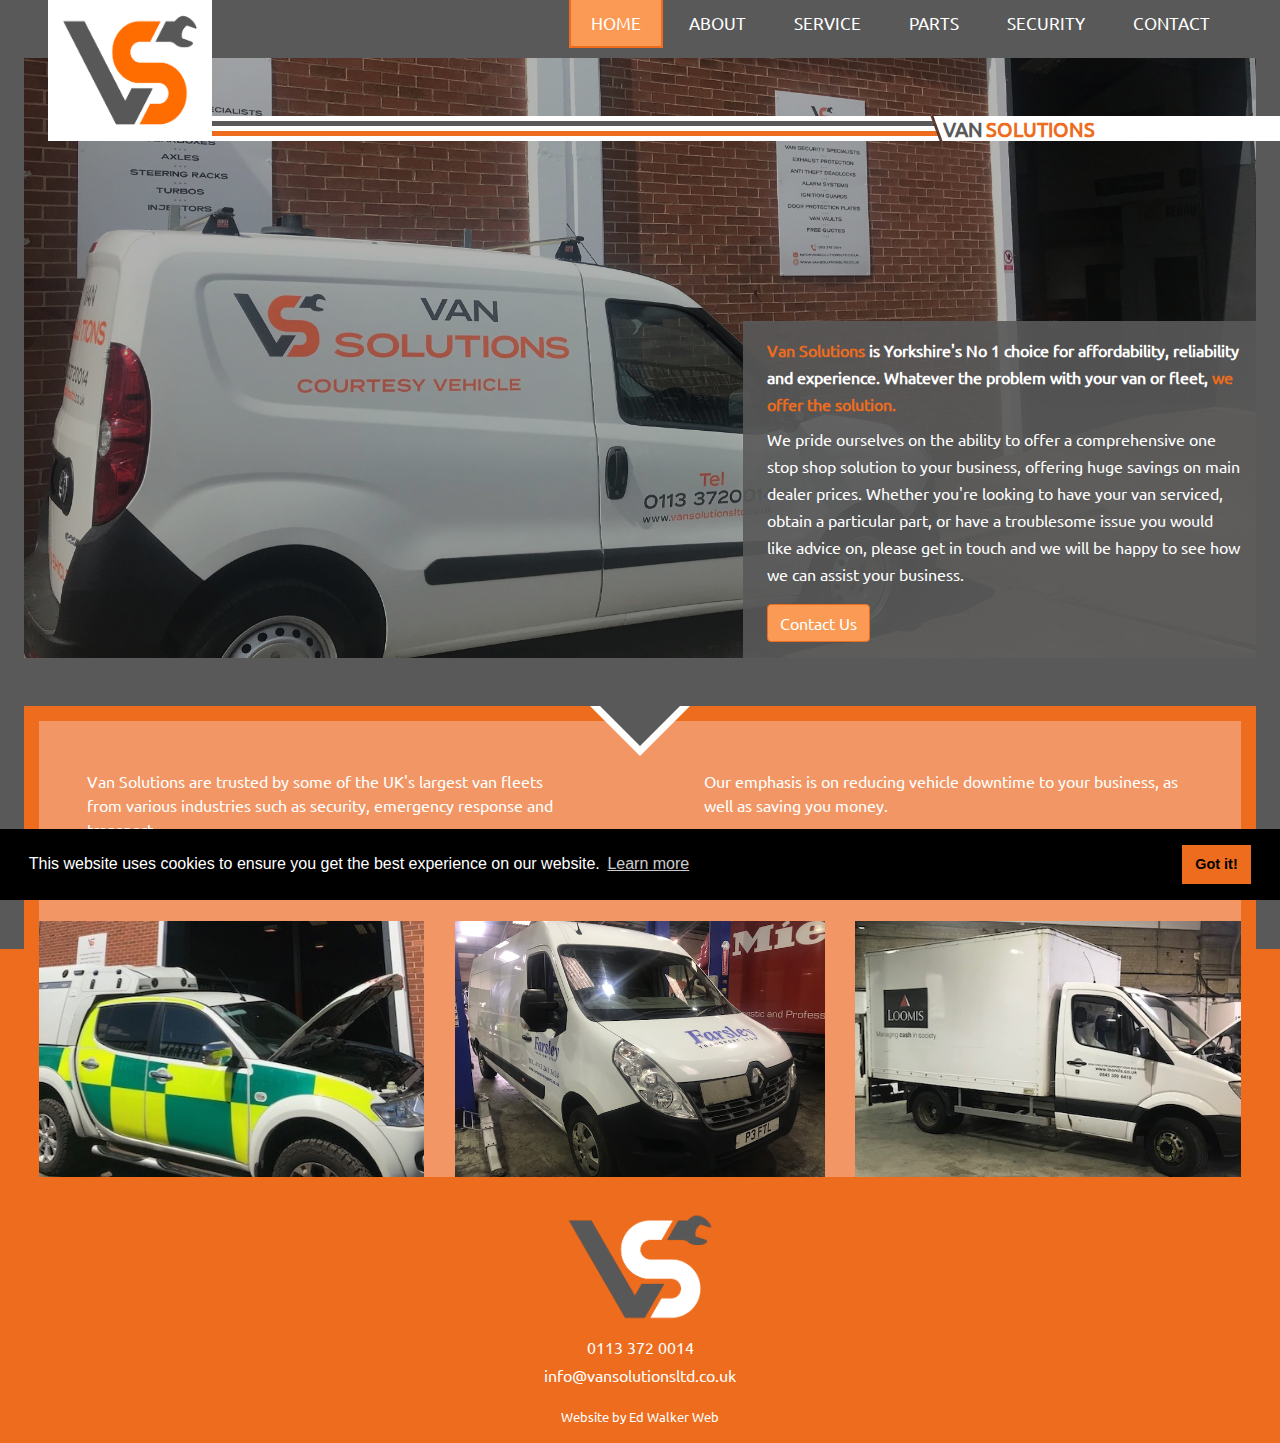
==== commit 7d0c7142: "farsley van image added" ====
--- a/index.html
+++ b/index.html
@@ -146,9 +146,9 @@
             </div>
           </div>
           <div class="row home-imgs-row">
-            <div class="col-sm-12 col-md-4 pl-0 pr-0 pr-md-3 home-lower-img"><img src="./img/gough-and-kelly-van.jpg" alt="gough and kelly van"></div>
-            <div class="col-md-4 d-none d-md-block home-lower-img"><img src="./img/ambulance.jpg" alt="an ambulance"></div>
-            <div class="col-md-4 d-none d-md-block home-lower-img"><img src="./img/loomis-van.jpg" alt="loomis van being serviced" srcset=""></div>
+            <div class="col-sm-12 col-md-4 pl-0 pr-0 pr-md-3 home-lower-img"><img src="./img/ambulance.jpg" alt="an ambulance"></div>
+            <div class="col-md-4 d-none d-md-block home-lower-img"><img src="./img/farsley-van.jpg" alt="a farsley van"></div>
+            <div class="col-md-4 d-none d-md-block home-lower-img"><img src="./img/loomis-van.jpg" alt="loomis van being serviced"></div>
           </div>
         </div>
       </div>
--- a/css/style.css
+++ b/css/style.css
@@ -77,6 +77,7 @@
 }
 
 .bg-grey-orange-grey {
+    background: -webkit-gradient(linear, left top, left bottom, from(#595959), color-stop(25%, #595959), color-stop(25%, #ed6c1d), color-stop(75%, #ed6c1d), color-stop(75%, #595959), to(#595959));
     background: linear-gradient(#595959 0%, #595959 25%, #ed6c1d 25%, #ed6c1d 75%, #595959 75%, #595959 100%);
 }
 
@@ -143,6 +144,7 @@
 ul.sidebar-nav li a.active {
     border-color: transparent;
     background-color: transparent;
+    outline: none;
 }
 
 ul.sidebar-nav li a {
@@ -666,7 +668,7 @@
 
     /* home and parts pages - lower images */
     .home-imgs-row img {
-        height: 25vw;
+        height: 20vw;
     }
 
     .home-imgs-row :first-child{
@@ -781,12 +783,11 @@
 
     .stripes-container {
         height: 25px;
-        top: 115px;
+        top: 116px;
     }
     
     /* home and parts pages - lower images */
     .home-imgs-row img {
-        height: 20vw;
         max-height: 500px;
     }
 }
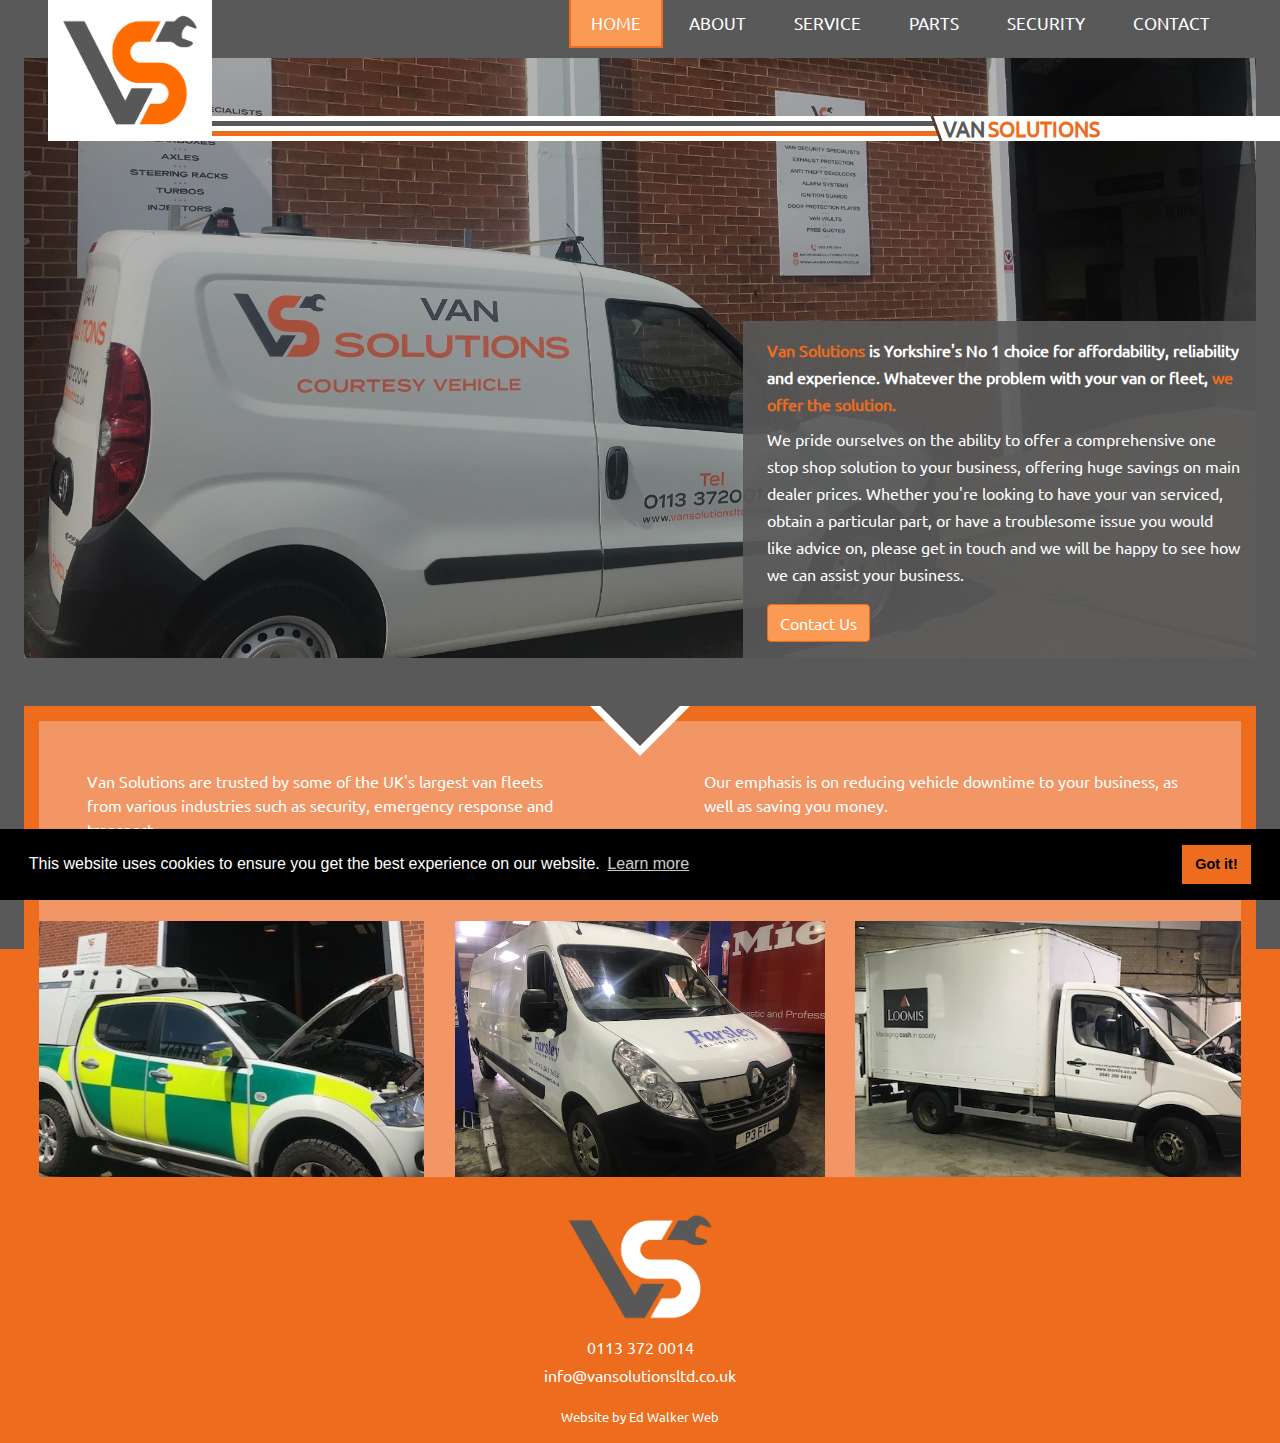
==== commit 0d2d5ed4: "meta tags - descriptions changed as contact page ranking highest in google" ====
--- a/index.html
+++ b/index.html
@@ -18,8 +18,8 @@
     <!-- meta tags -->
     <meta charset="utf-8">
     <meta name="viewport" content="width=device-width, initial-scale=1, shrink-to-fit=no">
-    <meta name="keywords" content="van servicing, van parts, van repair, vehicle security, servicing, parts, mercedes">
-    <meta name="description" content="Van service, MOT, parts and security in Leeds, West Yorkshire, specialising in Mercedes Vans">
+    <meta name="keywords" content="van solutions, van servicing, van parts, van repair, vehicle security, servicing, parts, business vehicle servicing, leeds, west yorkshire, yorkshire">
+    <meta name="description" content="Van Solutions Ltd. Affordable van service, MOT, parts and security in Leeds, West Yorkshire, specialising in Mercedes Vans. We offer a range of servicing and repair options for your van or fleet. Substantial savings on main dealer prices">
 
     <!-- fonts & icons -->
     <link rel="stylesheet" href="https://cdnjs.cloudflare.com/ajax/libs/font-awesome/4.7.0/css/font-awesome.min.css">
@@ -102,10 +102,10 @@
       <div class="stripes-stripes">
       </div>
       <div class="stripes-text">
-        <h5>
+        <h1>
           <span class="van-text">VAN </span>
           <span class="solutions-text">SOLUTIONS</span>
-        </h5>
+        </h1>
       </div>
       <div class="stripes-fill">
       </div>
--- a/css/style.css
+++ b/css/style.css
@@ -20,7 +20,7 @@
     max-width: 2500px;
 }
 
-h5 {
+h1, h5 {
     color: white;
     line-height: 27px;
 }
@@ -629,6 +629,7 @@
     }
 
     .stripes-text span.van-text {
+        font-size: 1.3rem;
         position: absolute;
         left: 5px;
         top: -1px;
@@ -639,8 +640,9 @@
         font-weight: bold;
     }
     .stripes-text span.solutions-text {
+        font-size: 1.3rem;
         position: absolute;
-        left: 48px;
+        left: 50px;
         top: -1px;
         display: inline-block;
         -webkit-transform: skew(-20deg);
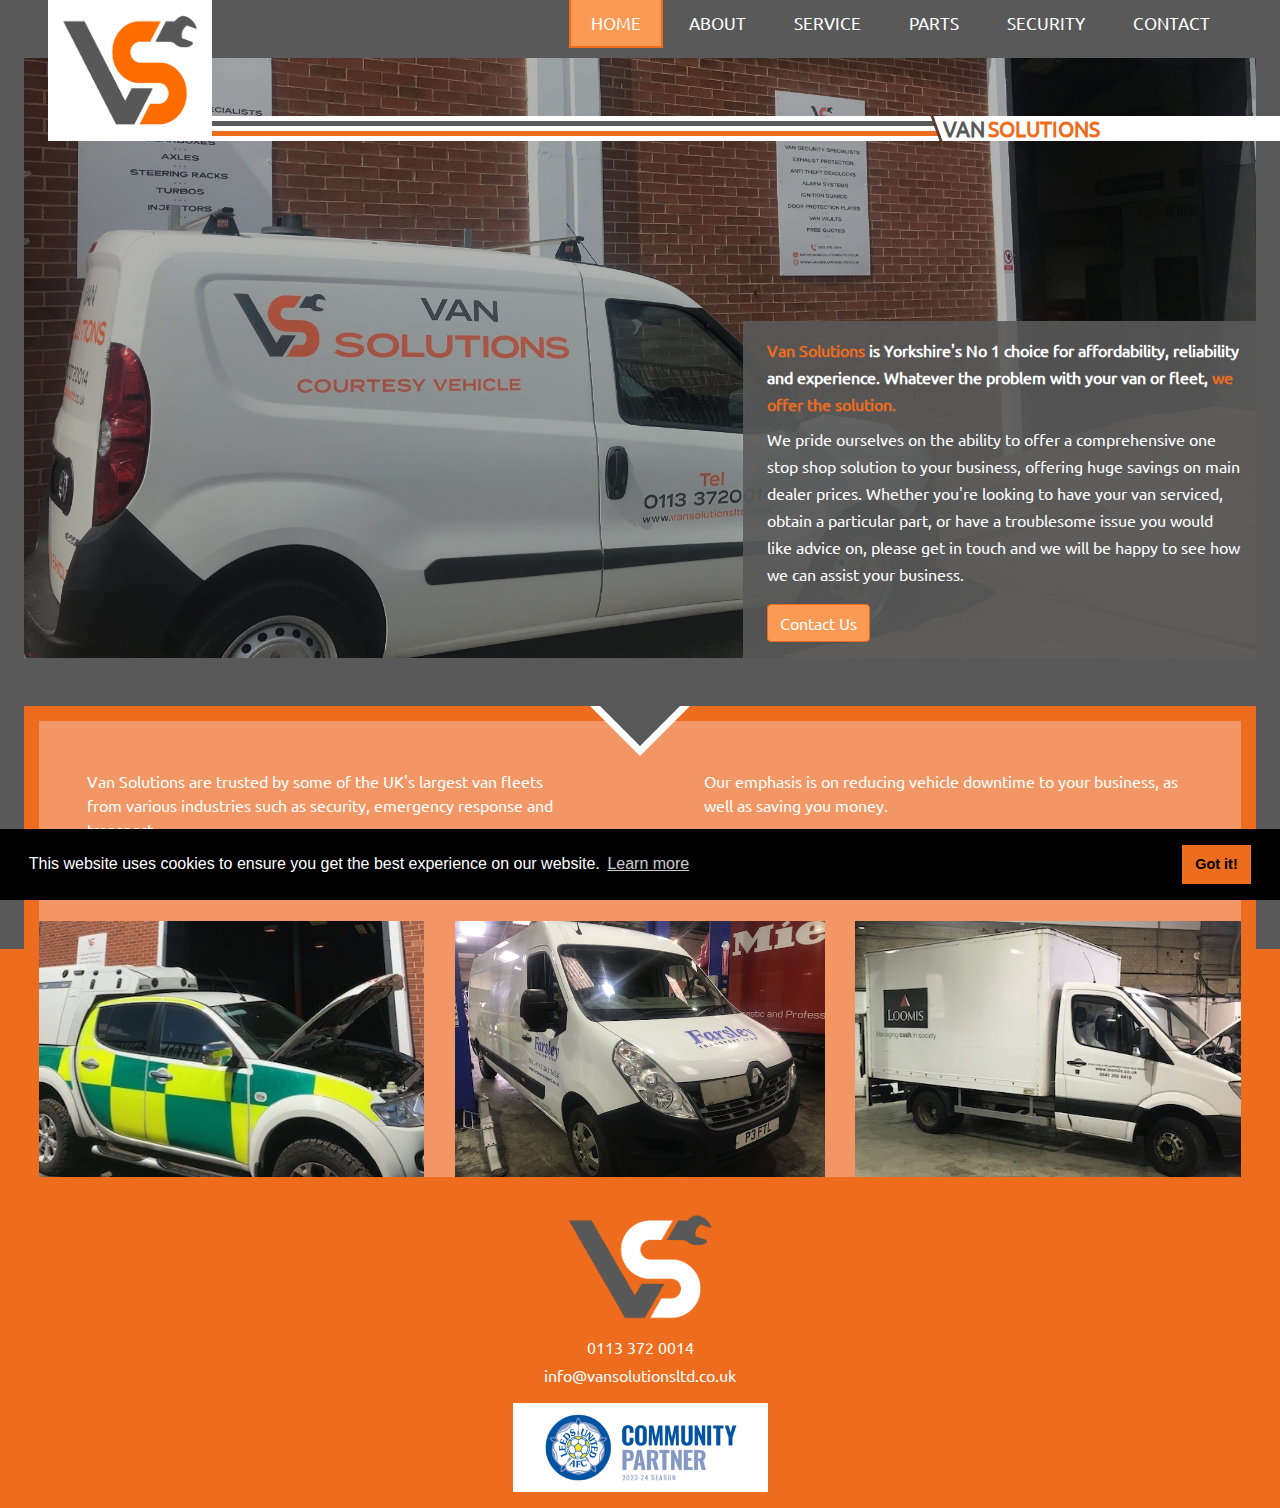
==== commit 6ae62e49: "added community partner img" ====
--- a/index.html
+++ b/index.html
@@ -82,6 +82,9 @@
         <li><a href="parts.html">Parts</a></li>
         <li><a href="security.html">Security</a></li>
         <li><a href="contact.html">Contact</a></li>
+        <li class="pt-3 pl-5 pr-5 d-md-none">
+          <img src="./img/leeds-community-partner.png" alt="leeds united fc community partner logo" class="nav-img"/>
+        </li>
       </ul>
     </nav>
     <button class="sidebarBtn">
@@ -168,7 +171,9 @@
           </div>
         </div>
         <div class="row justify-content-center">
-          <p><a href="https://www.edwalkerweb.com/" class="footer-link small">Website by Ed Walker Web</a></p>
+          <div class="col-10 col-md-3 text-center pb-3">
+            <img src="./img/leeds-community-partner.png" alt="leeds united fc community partner logo"/>
+          </div>
         </div>
       </div>
     </footer>
--- a/css/style.css
+++ b/css/style.css
@@ -126,6 +126,10 @@
 
 ul.sidebar-nav {
     padding-top: 20px;
+}
+
+ul.sidebar-nav .nav-img {
+  max-width: 350px;
 }
 
 ul.sidebar-nav li a{
